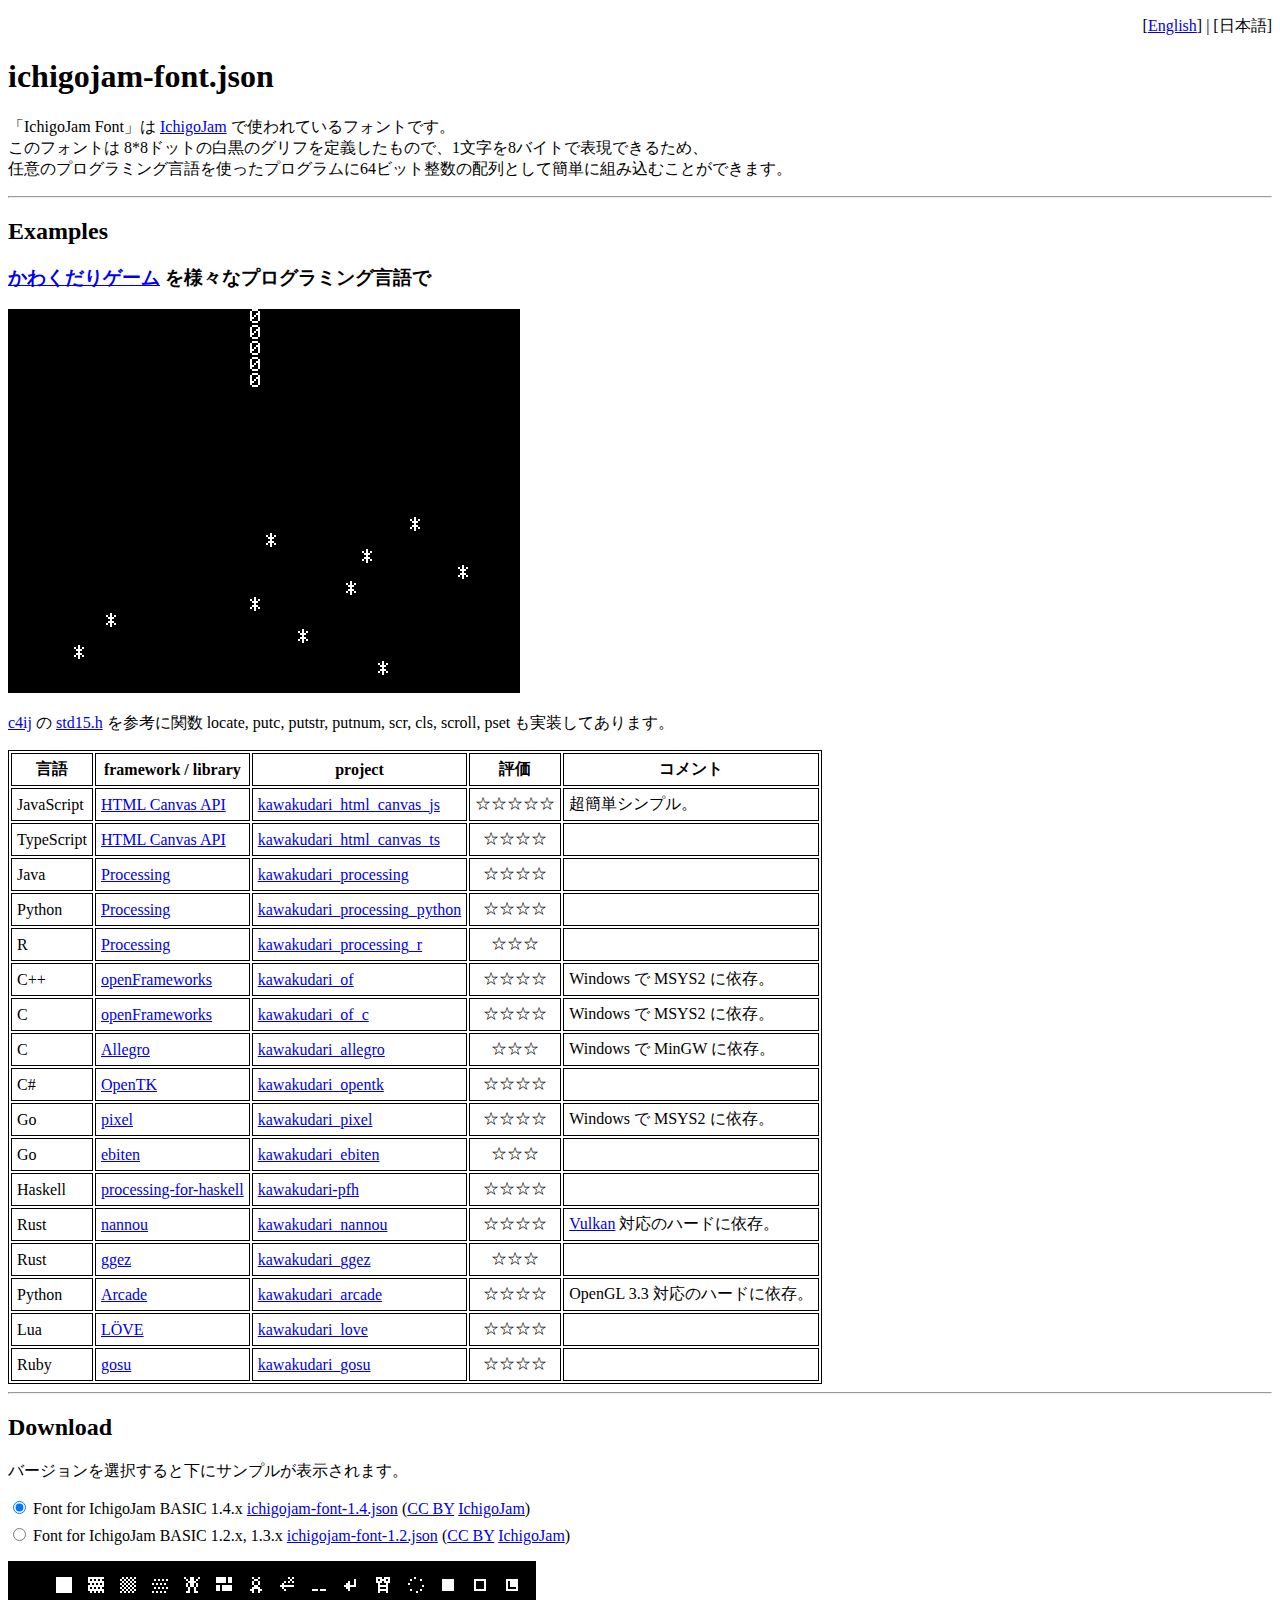
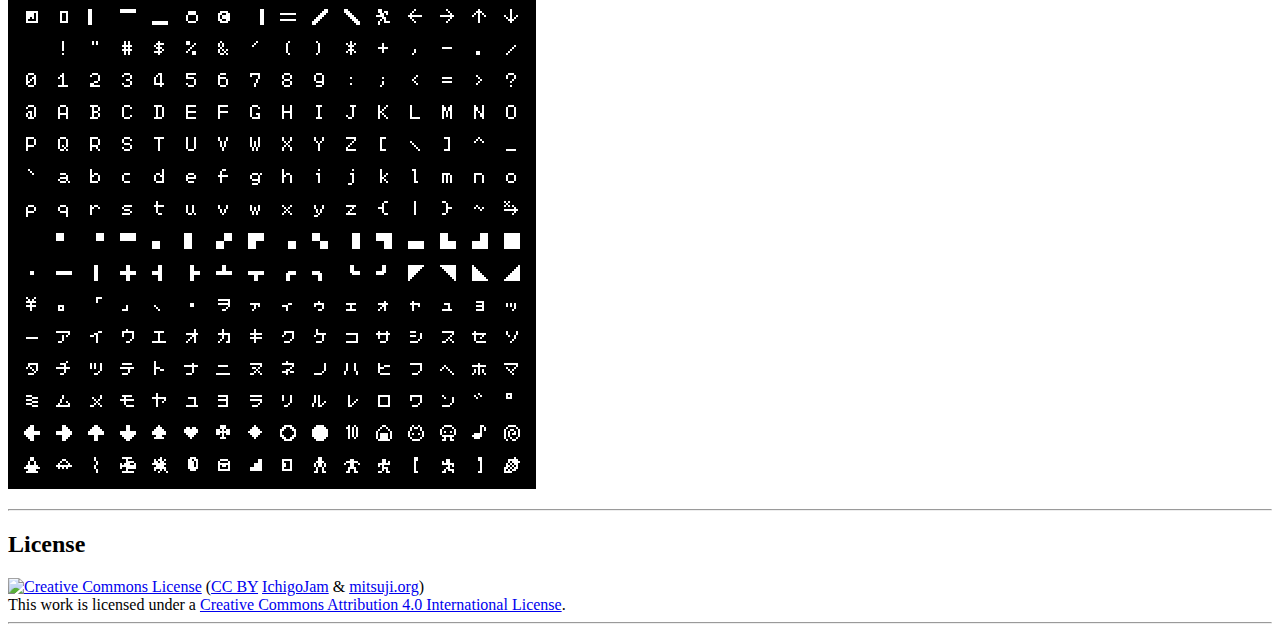
==== index_ja.html @ 8231fb83 "mod: index.html/index_ja.html" ====
<!DOCTYPE html>
<html lang="ja">
  <head>
    <meta charset="UTF-8">
    <title>ichigojam-font.json</title>
    <link rel="stylesheet" href="index.css">
    <script src="ichigojam.js"></script>
    <script src="index.js"></script>
  </head>
  <body>
    <p class="content-lang">
      [<a href="index.html">English</a>] | [日本語]
    </p>

    <h1>ichigojam-font.json</h1>
    <p>
      「IchigoJam Font」は <a href="https://ichigojam.net/index-en.html">IchigoJam</a> で使われているフォントです。<br>
      このフォントは 8*8ドットの白黒のグリフを定義したもので、1文字を8バイトで表現できるため、<br>
      任意のプログラミング言語を使ったプログラムに64ビット整数の配列として簡単に組み込むことができます。
    </p>
    <hr>


    <h2 id="examples">Examples</h2>

    <h3 id="kawakudari-game">
      <a href="https://ichigojam.github.io/print/ja/KAWAKUDARI.html">かわくだりゲーム</a> を様々なプログラミング言語で<br>
    </h3>
    <p>
      <canvas id="kawakudari" width="512" height="384"></canvas>
    </p>
    <p>
      <a href="https://github.com/IchigoJam/c4ij">c4ij</a> の <a href="https://github.com/IchigoJam/c4ij/blob/master/src/std15.h">std15.h</a> を参考に関数 locate, putc, putstr, putnum, scr, cls, scroll, pset も実装してあります。
    </p>

    <table>
      <tr>
	<th>言語</th>
	<th>framework / library</th>
	<th>project</th>
	<th>評価</th>
	<th>コメント</th>
      </tr>
      <tr>
	<td>JavaScript</td>
	<td><a href="https://developer.mozilla.org/en-US/docs/Web/API/Canvas_API">HTML Canvas API</a></td>
	<td><a href="https://github.com/mitsuji/kawakudari_html_canvas_js">kawakudari_html_canvas_js</a></td>
	<td class="rating">☆☆☆☆☆</td>
	<td>超簡単シンプル。</td>
      </tr>
      <tr>
	<td>TypeScript</td>
	<td><a href="https://developer.mozilla.org/en-US/docs/Web/API/Canvas_API">HTML Canvas API</a></td>
	<td><a href="https://github.com/mitsuji/kawakudari_html_canvas_ts">kawakudari_html_canvas_ts</a></td>
	<td class="rating">☆☆☆☆</td>
	<td></td>
      </tr>
      <tr>
	<td>Java</td>
	<td><a href="https://processing.org/">Processing</a></td>
	<td><a href="https://github.com/mitsuji/kawakudari_processing">kawakudari_processing</a></td>
	<td class="rating">☆☆☆☆</td>
	<td></td>
      </tr>
      <tr>
	<td>Python</td>
	<td><a href="https://processing.org/">Processing</a></td>
	<td><a href="https://github.com/mitsuji/kawakudari_processing_python">kawakudari_processing_python</a></td>
	<td class="rating">☆☆☆☆</td>
	<td></td>
      </tr>
      <tr>
	<td>R</td>
	<td><a href="https://processing.org/">Processing</a></td>
	<td><a href="https://github.com/mitsuji/kawakudari_processing_r">kawakudari_processing_r</a></td>
	<td class="rating">☆☆☆</td>
	<td></td>
      </tr>
      <tr>
	<td>C++</td>
	<td><a href="https://openframeworks.cc/">openFrameworks</a></td>
	<td><a href="https://github.com/mitsuji/kawakudari_of">kawakudari_of</a></td>
	<td class="rating">☆☆☆☆</td>
	<td>Windows で MSYS2 に依存。</td>
      </tr>
      <tr>
	<td>C</td>
	<td><a href="https://openframeworks.cc/">openFrameworks</a></td>
	<td><a href="https://github.com/mitsuji/kawakudari_of_c">kawakudari_of_c</a></td>
	<td class="rating">☆☆☆☆</td>
	<td>Windows で MSYS2 に依存。</td>
      </tr>
      <tr>
	<td>C</td>
	<td><a href="https://liballeg.org/">Allegro</a></td>
	<td><a href="https://github.com/mitsuji/kawakudari_allegro">kawakudari_allegro</a></td>
	<td class="rating">☆☆☆</td>
	<td>Windows で MinGW に依存。</td>
      </tr>
      <tr>
	<td>C#</td>
	<td><a href="https://opentk.net/">OpenTK</a></td>
	<td><a href="https://github.com/mitsuji/kawakudari_opentk">kawakudari_opentk</a></td>
	<td class="rating">☆☆☆☆</td>
	<td></td>
      </tr>
      <tr>
	<td>Go</td>
	<td><a href="https://github.com/faiface/pixel">pixel</a></td>
	<td><a href="https://github.com/mitsuji/kawakudari_pixel">kawakudari_pixel</a></td>
	<td class="rating">☆☆☆☆</td>
	<td>Windows で MSYS2 に依存。</td>
      </tr>
      <tr>
	<td>Go</td>
	<td><a href="https://ebiten.org">ebiten</a></td>
	<td><a href="https://github.com/mitsuji/kawakudari_ebiten">kawakudari_ebiten</a></td>
	<td class="rating">☆☆☆</td>
	<td></td>
      </tr>
      <tr>
	<td>Haskell</td>
	<td><a href="https://hackage.haskell.org/package/processing-for-haskell">processing-for-haskell</a></td>
	<td><a href="https://github.com/mitsuji/kawakudari-pfh">kawakudari-pfh</a></td>
	<td class="rating">☆☆☆☆</td>
	<td></td>
      </tr>
      <tr>
	<td>Rust</td>
	<td><a href="https://nannou.cc">nannou</a></td>
	<td><a href="https://github.com/mitsuji/kawakudari_nannou">kawakudari_nannou</a></td>
	<td class="rating">☆☆☆☆</td>
	<td><a href="https://www.khronos.org/vulkan/">Vulkan</a> 対応のハードに依存。</td>
      </tr>
      <tr>
	<td>Rust</td>
	<td><a href="https://ggez.rs">ggez</a></td>
	<td><a href="https://github.com/mitsuji/kawakudari_ggez">kawakudari_ggez</a></td>
	<td class="rating">☆☆☆</td>
	<td></td>
      </tr>
      <tr>
	<td>Python</td>
	<td><a href="https://arcade.academy/">Arcade</a></td>
	<td><a href="https://github.com/mitsuji/kawakudari_arcade">kawakudari_arcade</a></td>
	<td class="rating">☆☆☆☆</td>
	<td>OpenGL 3.3 対応のハードに依存。</td>
      </tr>
      <tr>
	<td>Lua</td>
	<td><a href="https://love2d.org/">LÖVE</a></td>
	<td><a href="https://github.com/mitsuji/kawakudari_love">kawakudari_love</a></td>
	<td class="rating">☆☆☆☆</td>
	<td></td>
      </tr>
      <tr>
	<td>Ruby</td>
	<td><a href="https://www.libgosu.org/">gosu</a></td>
	<td><a href="https://github.com/mitsuji/kawakudari_gosu">kawakudari_gosu</a></td>
	<td class="rating">☆☆☆☆</td>
	<td></td>
      </tr>
    </table>
    <hr>


    <h2 id="download">Download</h2>
    <p>
      バージョンを選択すると下にサンプルが表示されます。
      <form>
	<div class="sample-select">
	  <input type="radio" name="font-version" id="ichigojam-font-1.4">
	  <label for="ichigojam-font-1.4">Font for IchigoJam BASIC 1.4.x</label>
	  <a href="ichigojam-font-1.4.json">ichigojam-font-1.4.json</a>
	  (<a href="https://creativecommons.org/licenses/by/4.0/">CC BY</a> <a href="https://ichigojam.net">IchigoJam</a>)
	</div>
	<div class="sample-select">
	  <input type="radio" name="font-version" id="ichigojam-font-1.2">
	  <label for="ichigojam-font-1.2">Font for IchigoJam BASIC 1.2.x, 1.3.x</label>
	  <a href="ichigojam-font-1.2.json">ichigojam-font-1.2.json</a>
	  (<a href="https://creativecommons.org/licenses/by/4.0/">CC BY</a> <a href="https://ichigojam.net">IchigoJam</a>)
	</div>
      </form>
    </p>
    
    <p>
      <canvas id="sample" width="528" height="528"></canvas>
    </p>

    <hr>


    <h2 id="license">License</h2>
    <a rel="license" href="http://creativecommons.org/licenses/by/4.0/"><img alt="Creative Commons License" style="border-width:0" src="https://i.creativecommons.org/l/by/4.0/88x31.png" /></a>
    (<a href="https://creativecommons.org/licenses/by/4.0/">CC BY</a> <a href="https://ichigojam.net">IchigoJam</a> &amp; <a href="https://mitsuji.org">mitsuji.org</a>)<br>
    This work is licensed under a <a rel="license" href="http://creativecommons.org/licenses/by/4.0/">Creative Commons Attribution 4.0 International License</a>.
    <hr>


  </body>
</html>
---- index.css ----
body {
    background-color:#ffffff;
}

p.content-lang {
    text-align:right;
}

dl.examples dt {
    margin-bottom:5pt;
}

dl.examples dd {
    margin-bottom:20pt;
}

table,th,td {
    border: solid 1px;
}

caption,th,td {
    padding:5px;
}

td.rating {
    text-align:center;
}

div.sample-select {
    margin-bottom:5pt;
}
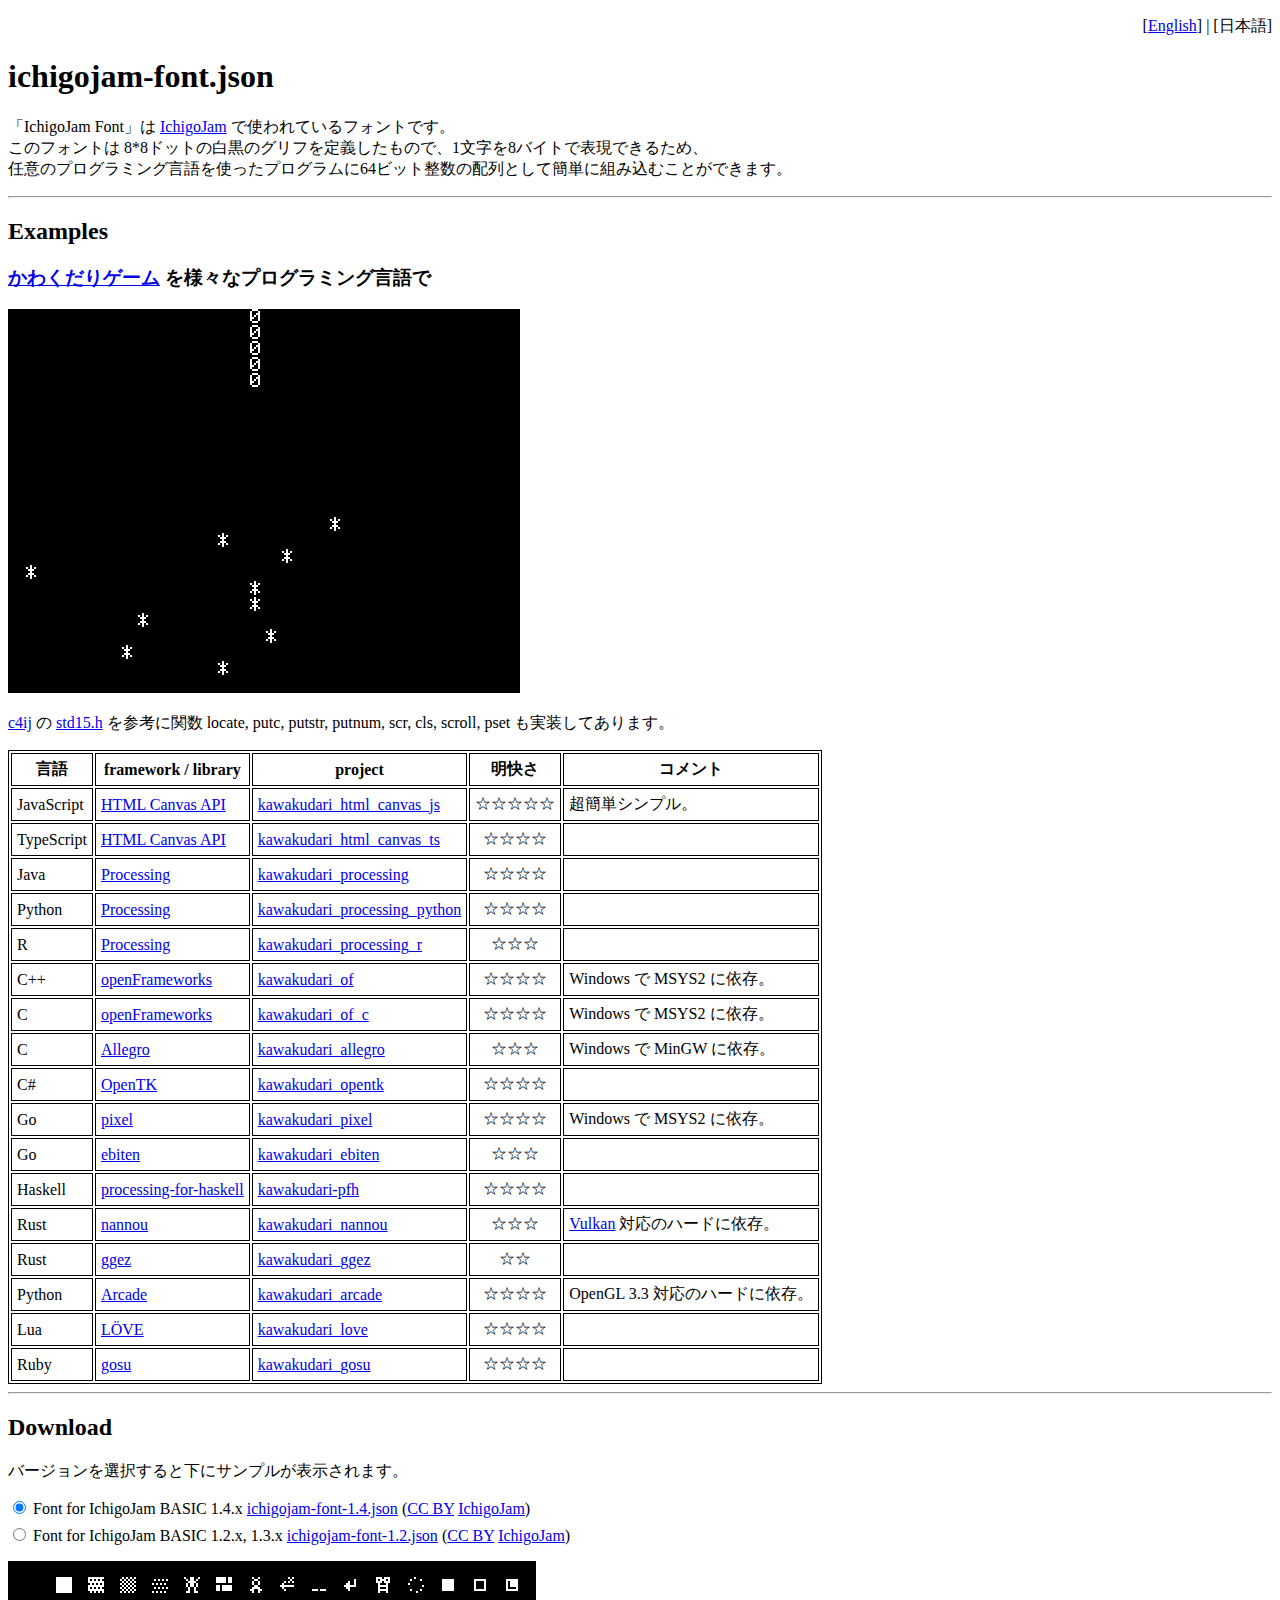
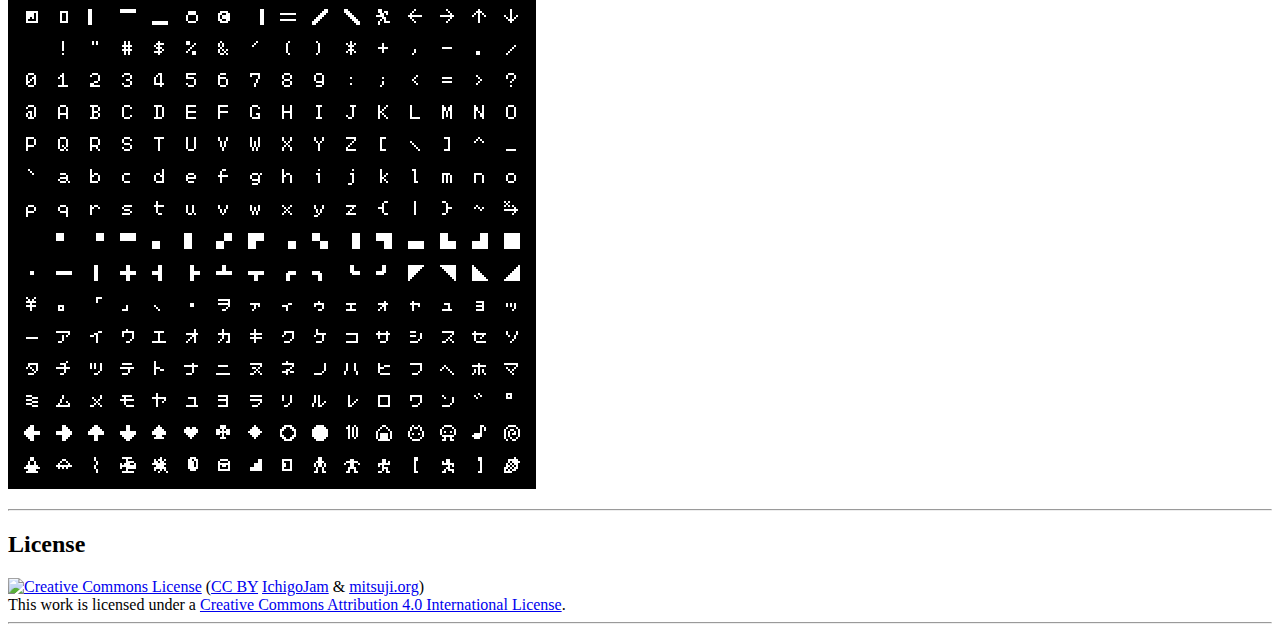
==== commit e3182e90: "mod: rating -> clarity" ====
--- a/index_ja.html
+++ b/index_ja.html
@@ -14,7 +14,7 @@
 
     <h1>ichigojam-font.json</h1>
     <p>
-      「IchigoJam Font」は <a href="https://ichigojam.net/index-en.html">IchigoJam</a> で使われているフォントです。<br>
+      「IchigoJam Font」は <a href="https://ichigojam.net">IchigoJam</a> で使われているフォントです。<br>
       このフォントは 8*8ドットの白黒のグリフを定義したもので、1文字を8バイトで表現できるため、<br>
       任意のプログラミング言語を使ったプログラムに64ビット整数の配列として簡単に組み込むことができます。
     </p>
@@ -38,126 +38,126 @@
 	<th>言語</th>
 	<th>framework / library</th>
 	<th>project</th>
-	<th>評価</th>
+	<th>明快さ</th>
 	<th>コメント</th>
       </tr>
       <tr>
 	<td>JavaScript</td>
 	<td><a href="https://developer.mozilla.org/en-US/docs/Web/API/Canvas_API">HTML Canvas API</a></td>
 	<td><a href="https://github.com/mitsuji/kawakudari_html_canvas_js">kawakudari_html_canvas_js</a></td>
-	<td class="rating">☆☆☆☆☆</td>
+	<td class="clarity">☆☆☆☆☆</td>
 	<td>超簡単シンプル。</td>
       </tr>
       <tr>
 	<td>TypeScript</td>
 	<td><a href="https://developer.mozilla.org/en-US/docs/Web/API/Canvas_API">HTML Canvas API</a></td>
 	<td><a href="https://github.com/mitsuji/kawakudari_html_canvas_ts">kawakudari_html_canvas_ts</a></td>
-	<td class="rating">☆☆☆☆</td>
+	<td class="clarity">☆☆☆☆</td>
 	<td></td>
       </tr>
       <tr>
 	<td>Java</td>
 	<td><a href="https://processing.org/">Processing</a></td>
 	<td><a href="https://github.com/mitsuji/kawakudari_processing">kawakudari_processing</a></td>
-	<td class="rating">☆☆☆☆</td>
+	<td class="clarity">☆☆☆☆</td>
 	<td></td>
       </tr>
       <tr>
 	<td>Python</td>
 	<td><a href="https://processing.org/">Processing</a></td>
 	<td><a href="https://github.com/mitsuji/kawakudari_processing_python">kawakudari_processing_python</a></td>
-	<td class="rating">☆☆☆☆</td>
+	<td class="clarity">☆☆☆☆</td>
 	<td></td>
       </tr>
       <tr>
 	<td>R</td>
 	<td><a href="https://processing.org/">Processing</a></td>
 	<td><a href="https://github.com/mitsuji/kawakudari_processing_r">kawakudari_processing_r</a></td>
-	<td class="rating">☆☆☆</td>
+	<td class="clarity">☆☆☆</td>
 	<td></td>
       </tr>
       <tr>
 	<td>C++</td>
 	<td><a href="https://openframeworks.cc/">openFrameworks</a></td>
 	<td><a href="https://github.com/mitsuji/kawakudari_of">kawakudari_of</a></td>
-	<td class="rating">☆☆☆☆</td>
+	<td class="clarity">☆☆☆☆</td>
 	<td>Windows で MSYS2 に依存。</td>
       </tr>
       <tr>
 	<td>C</td>
 	<td><a href="https://openframeworks.cc/">openFrameworks</a></td>
 	<td><a href="https://github.com/mitsuji/kawakudari_of_c">kawakudari_of_c</a></td>
-	<td class="rating">☆☆☆☆</td>
+	<td class="clarity">☆☆☆☆</td>
 	<td>Windows で MSYS2 に依存。</td>
       </tr>
       <tr>
 	<td>C</td>
 	<td><a href="https://liballeg.org/">Allegro</a></td>
 	<td><a href="https://github.com/mitsuji/kawakudari_allegro">kawakudari_allegro</a></td>
-	<td class="rating">☆☆☆</td>
+	<td class="clarity">☆☆☆</td>
 	<td>Windows で MinGW に依存。</td>
       </tr>
       <tr>
 	<td>C#</td>
 	<td><a href="https://opentk.net/">OpenTK</a></td>
 	<td><a href="https://github.com/mitsuji/kawakudari_opentk">kawakudari_opentk</a></td>
-	<td class="rating">☆☆☆☆</td>
+	<td class="clarity">☆☆☆☆</td>
 	<td></td>
       </tr>
       <tr>
 	<td>Go</td>
 	<td><a href="https://github.com/faiface/pixel">pixel</a></td>
 	<td><a href="https://github.com/mitsuji/kawakudari_pixel">kawakudari_pixel</a></td>
-	<td class="rating">☆☆☆☆</td>
+	<td class="clarity">☆☆☆☆</td>
 	<td>Windows で MSYS2 に依存。</td>
       </tr>
       <tr>
 	<td>Go</td>
 	<td><a href="https://ebiten.org">ebiten</a></td>
 	<td><a href="https://github.com/mitsuji/kawakudari_ebiten">kawakudari_ebiten</a></td>
-	<td class="rating">☆☆☆</td>
+	<td class="clarity">☆☆☆</td>
 	<td></td>
       </tr>
       <tr>
 	<td>Haskell</td>
 	<td><a href="https://hackage.haskell.org/package/processing-for-haskell">processing-for-haskell</a></td>
 	<td><a href="https://github.com/mitsuji/kawakudari-pfh">kawakudari-pfh</a></td>
-	<td class="rating">☆☆☆☆</td>
+	<td class="clarity">☆☆☆☆</td>
 	<td></td>
       </tr>
       <tr>
 	<td>Rust</td>
 	<td><a href="https://nannou.cc">nannou</a></td>
 	<td><a href="https://github.com/mitsuji/kawakudari_nannou">kawakudari_nannou</a></td>
-	<td class="rating">☆☆☆☆</td>
+	<td class="clarity">☆☆☆</td>
 	<td><a href="https://www.khronos.org/vulkan/">Vulkan</a> 対応のハードに依存。</td>
       </tr>
       <tr>
 	<td>Rust</td>
 	<td><a href="https://ggez.rs">ggez</a></td>
 	<td><a href="https://github.com/mitsuji/kawakudari_ggez">kawakudari_ggez</a></td>
-	<td class="rating">☆☆☆</td>
+	<td class="clarity">☆☆</td>
 	<td></td>
       </tr>
       <tr>
 	<td>Python</td>
 	<td><a href="https://arcade.academy/">Arcade</a></td>
 	<td><a href="https://github.com/mitsuji/kawakudari_arcade">kawakudari_arcade</a></td>
-	<td class="rating">☆☆☆☆</td>
+	<td class="clarity">☆☆☆☆</td>
 	<td>OpenGL 3.3 対応のハードに依存。</td>
       </tr>
       <tr>
 	<td>Lua</td>
 	<td><a href="https://love2d.org/">LÖVE</a></td>
 	<td><a href="https://github.com/mitsuji/kawakudari_love">kawakudari_love</a></td>
-	<td class="rating">☆☆☆☆</td>
+	<td class="clarity">☆☆☆☆</td>
 	<td></td>
       </tr>
       <tr>
 	<td>Ruby</td>
 	<td><a href="https://www.libgosu.org/">gosu</a></td>
 	<td><a href="https://github.com/mitsuji/kawakudari_gosu">kawakudari_gosu</a></td>
-	<td class="rating">☆☆☆☆</td>
+	<td class="clarity">☆☆☆☆</td>
 	<td></td>
       </tr>
     </table>
--- a/index.css
+++ b/index.css
@@ -22,7 +22,7 @@
     padding:5px;
 }
 
-td.rating {
+td.clarity {
     text-align:center;
 }
 
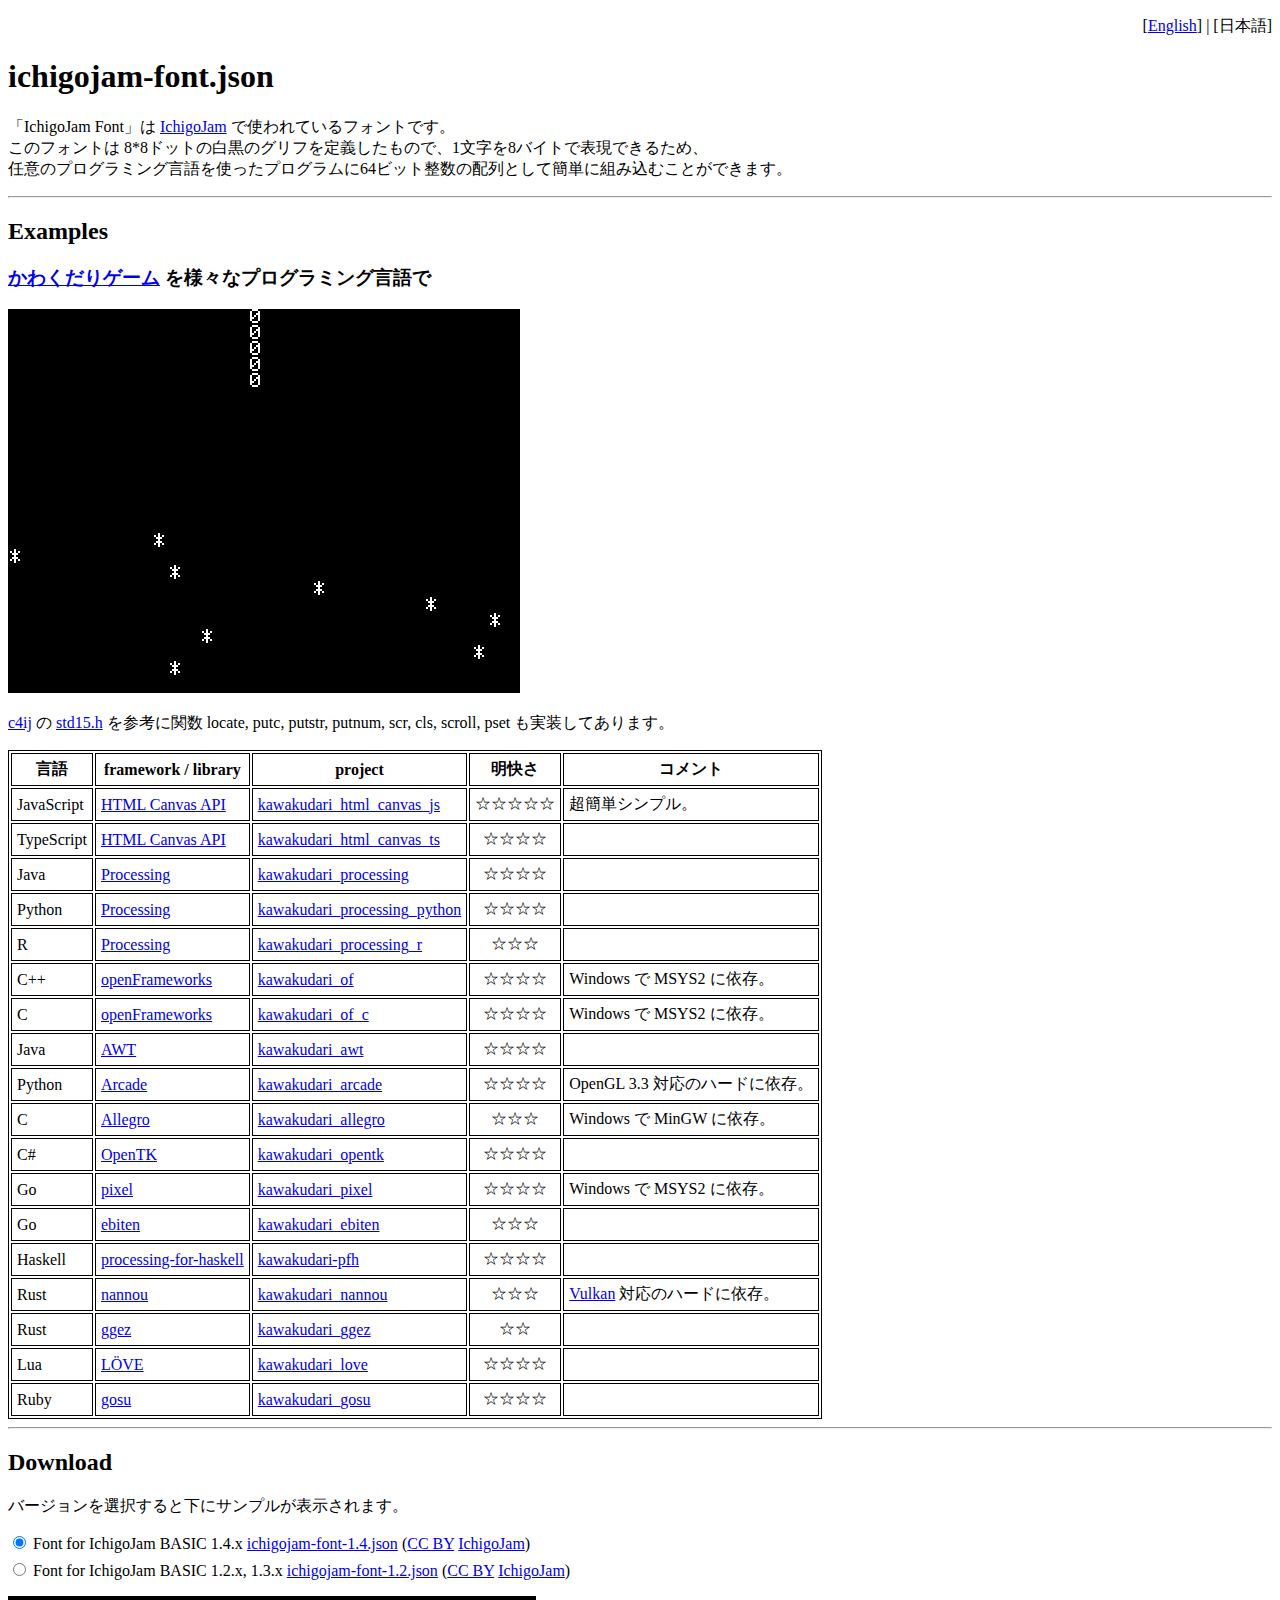
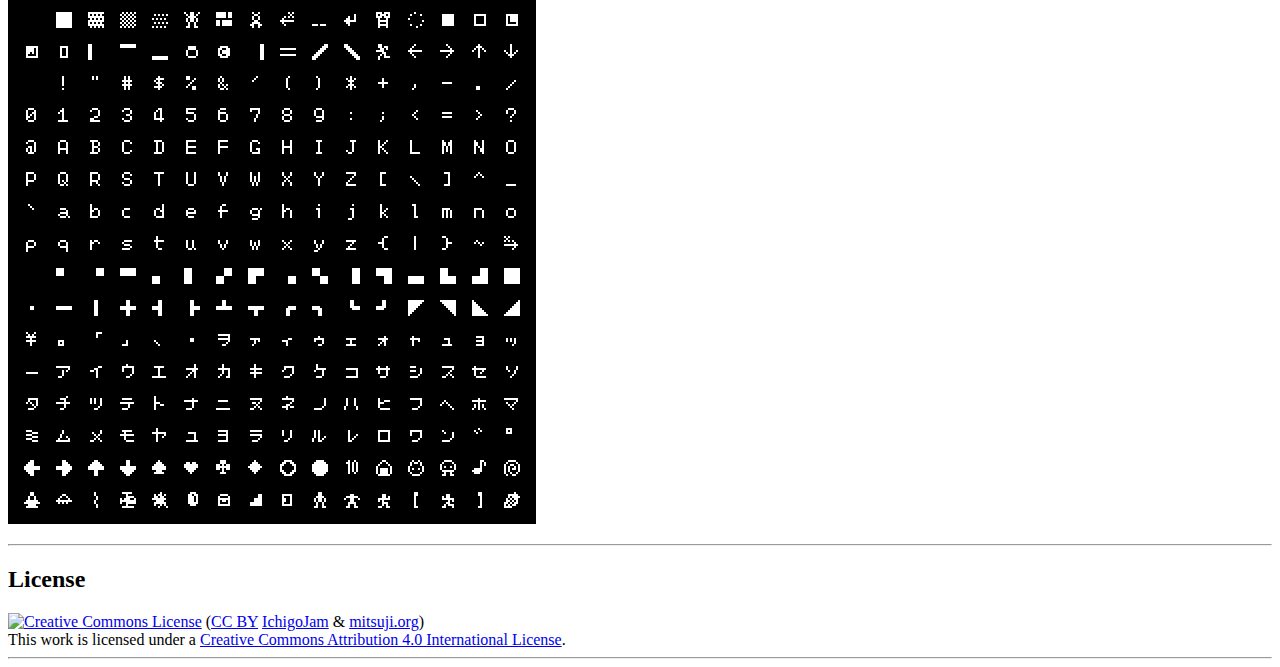
==== commit 7dc309c0: "mod: example table AWT" ====
--- a/index_ja.html
+++ b/index_ja.html
@@ -91,6 +91,20 @@
 	<td>Windows で MSYS2 に依存。</td>
       </tr>
       <tr>
+	<td>Java</td>
+	<td><a href="https://docs.oracle.com/javase/8/docs/technotes/guides/awt/">AWT</a></td>
+	<td><a href="https://github.com/mitsuji/kawakudari_awt">kawakudari_awt</a></td>
+	<td class="clarity">☆☆☆☆</td>
+	<td></td>
+      </tr>
+      <tr>
+	<td>Python</td>
+	<td><a href="https://arcade.academy/">Arcade</a></td>
+	<td><a href="https://github.com/mitsuji/kawakudari_arcade">kawakudari_arcade</a></td>
+	<td class="clarity">☆☆☆☆</td>
+	<td>OpenGL 3.3 対応のハードに依存。</td>
+      </tr>
+      <tr>
 	<td>C</td>
 	<td><a href="https://liballeg.org/">Allegro</a></td>
 	<td><a href="https://github.com/mitsuji/kawakudari_allegro">kawakudari_allegro</a></td>
@@ -138,13 +152,6 @@
 	<td><a href="https://github.com/mitsuji/kawakudari_ggez">kawakudari_ggez</a></td>
 	<td class="clarity">☆☆</td>
 	<td></td>
-      </tr>
-      <tr>
-	<td>Python</td>
-	<td><a href="https://arcade.academy/">Arcade</a></td>
-	<td><a href="https://github.com/mitsuji/kawakudari_arcade">kawakudari_arcade</a></td>
-	<td class="clarity">☆☆☆☆</td>
-	<td>OpenGL 3.3 対応のハードに依存。</td>
       </tr>
       <tr>
 	<td>Lua</td>
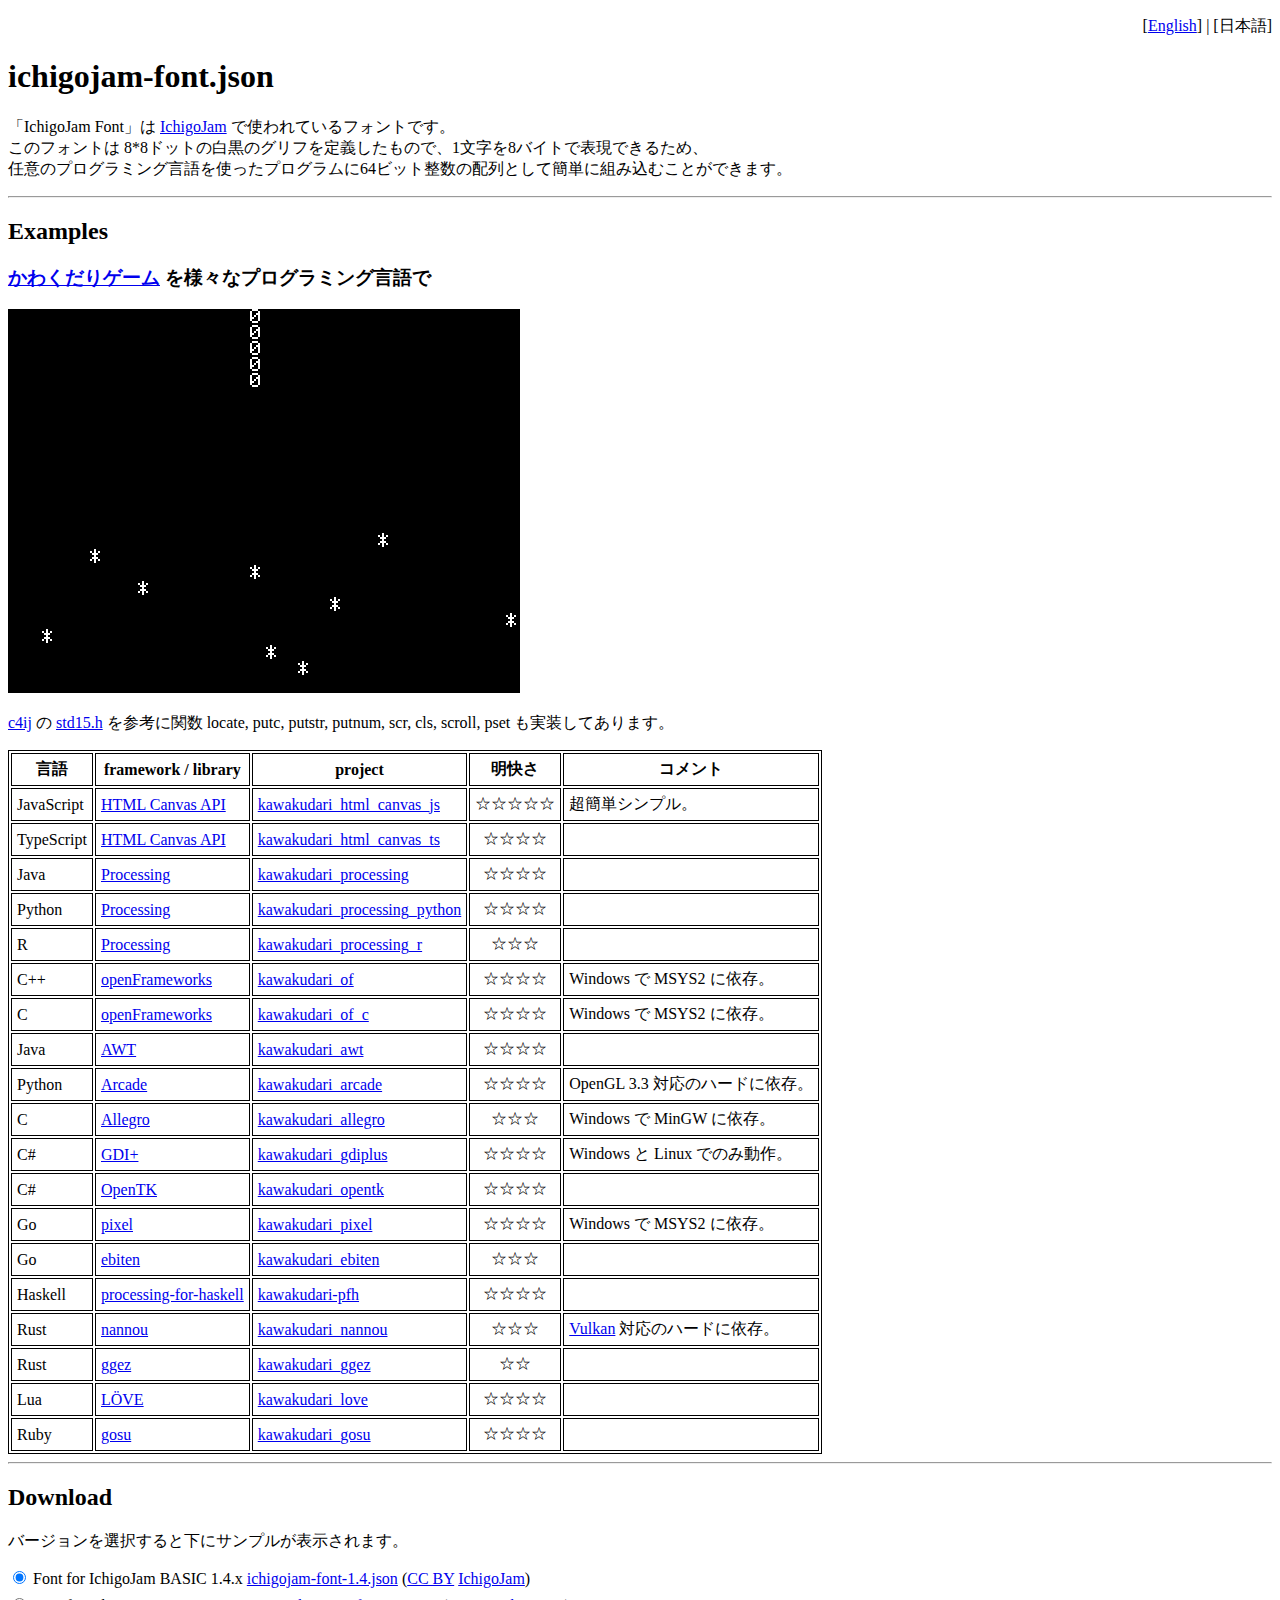
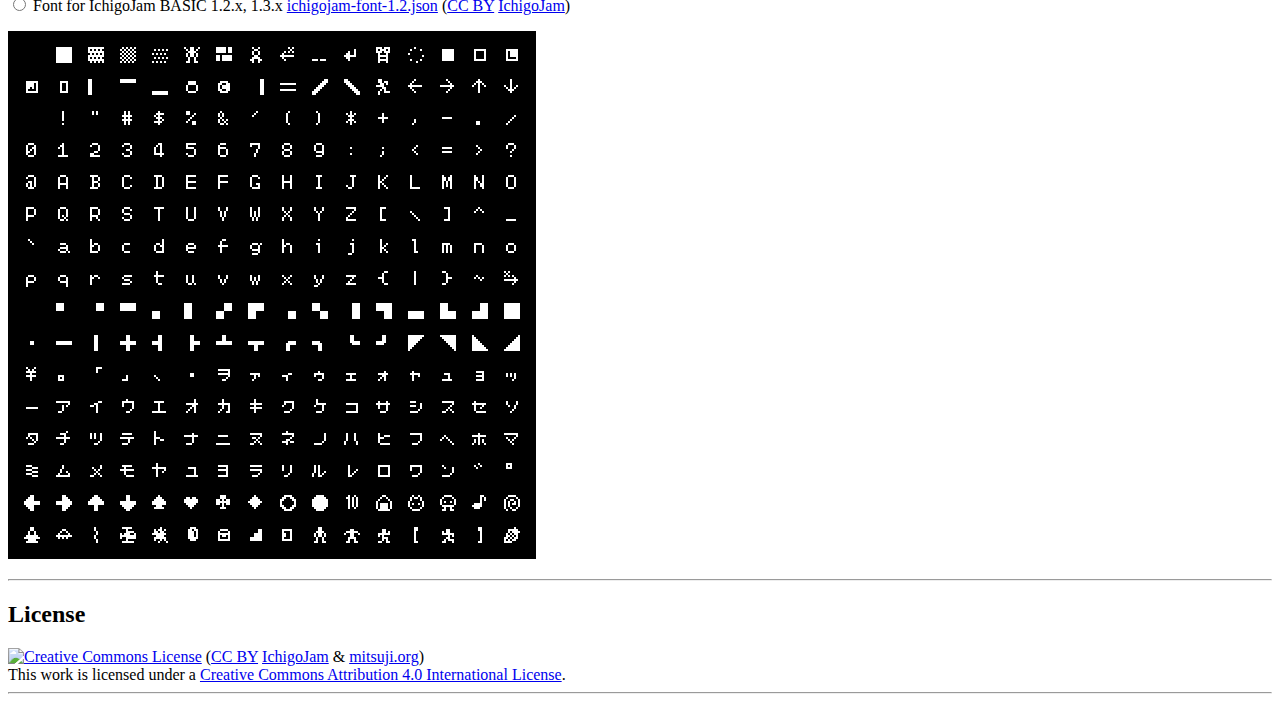
==== commit f1282cef: "mod: example table gdiplus" ====
--- a/index_ja.html
+++ b/index_ja.html
@@ -110,6 +110,13 @@
 	<td><a href="https://github.com/mitsuji/kawakudari_allegro">kawakudari_allegro</a></td>
 	<td class="clarity">☆☆☆</td>
 	<td>Windows で MinGW に依存。</td>
+      </tr>
+      <tr>
+	<td>C#</td>
+	<td><a href="https://docs.microsoft.com/dotnet/api/system.drawing">GDI+</a></td>
+	<td><a href="https://github.com/mitsuji/kawakudari_gdiplus">kawakudari_gdiplus</a></td>
+	<td class="clarity">☆☆☆☆</td>
+	<td>Windows と Linux でのみ動作。</td>
       </tr>
       <tr>
 	<td>C#</td>
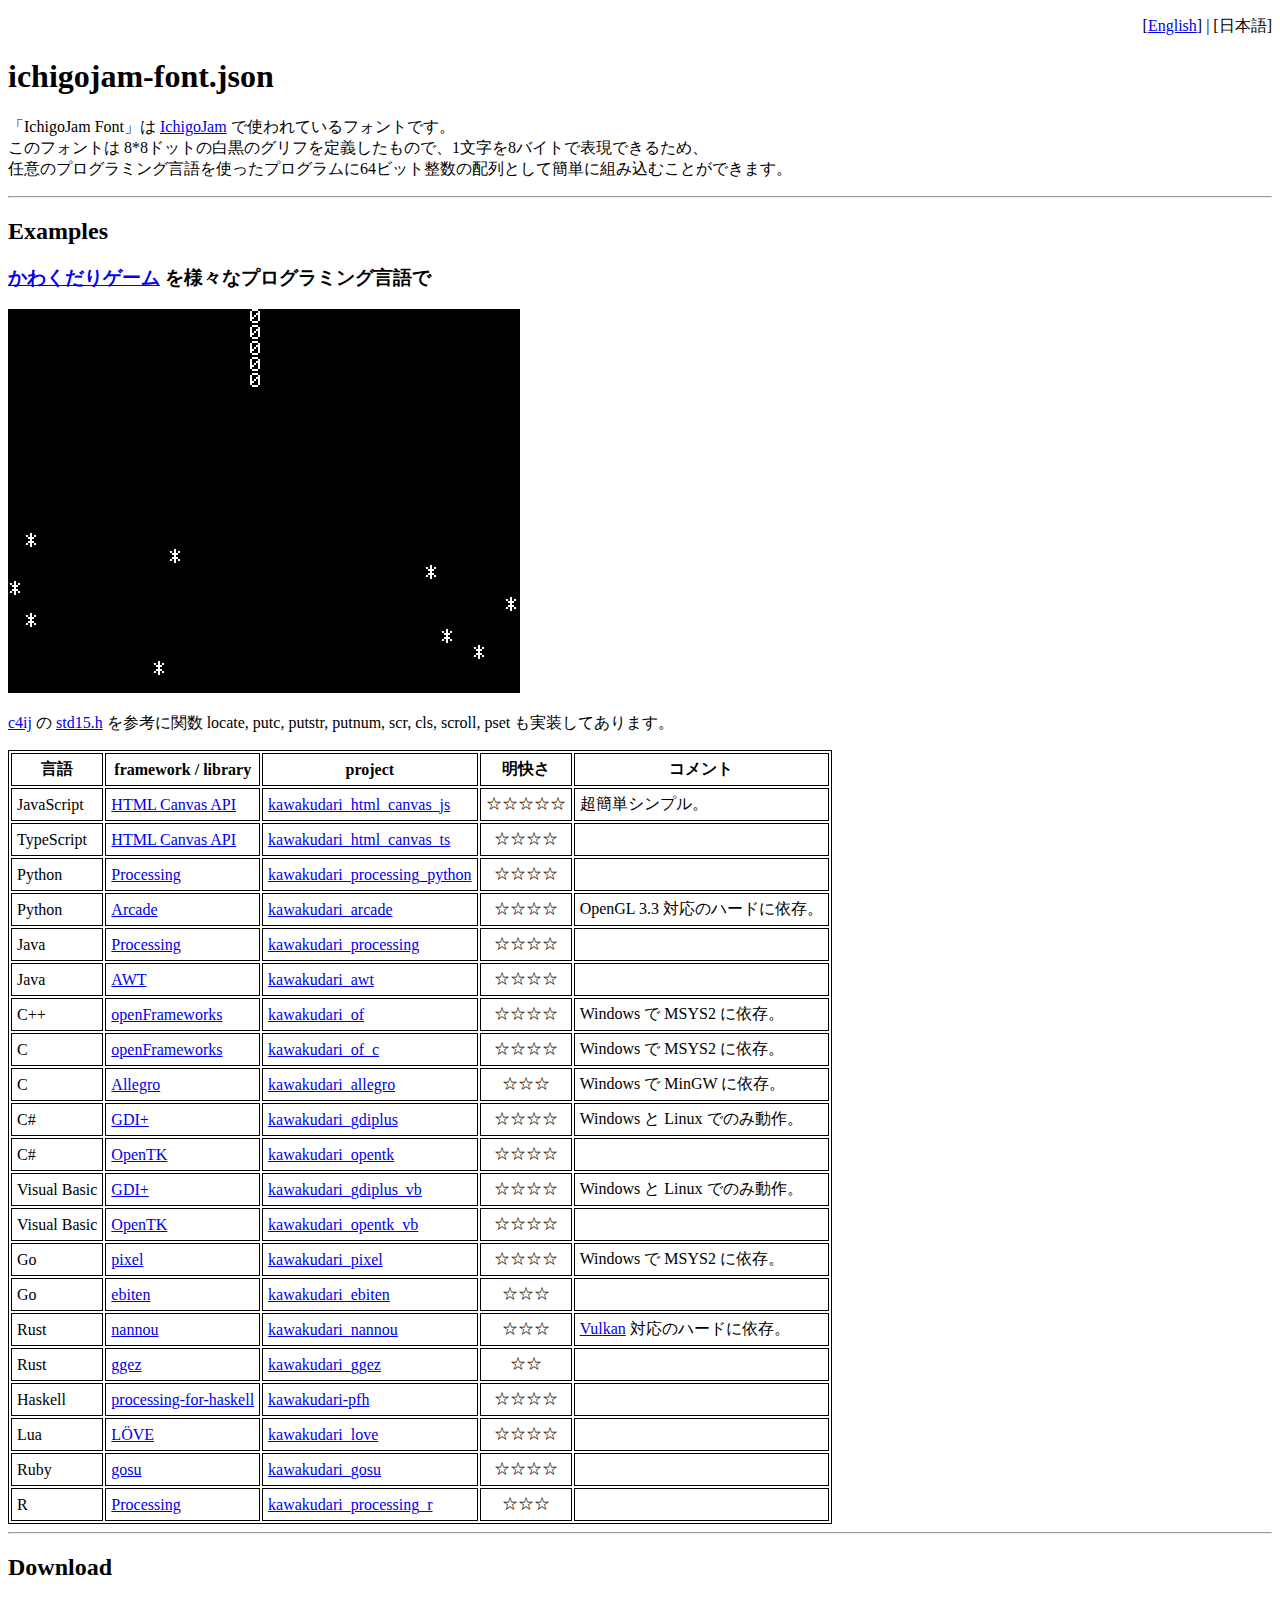
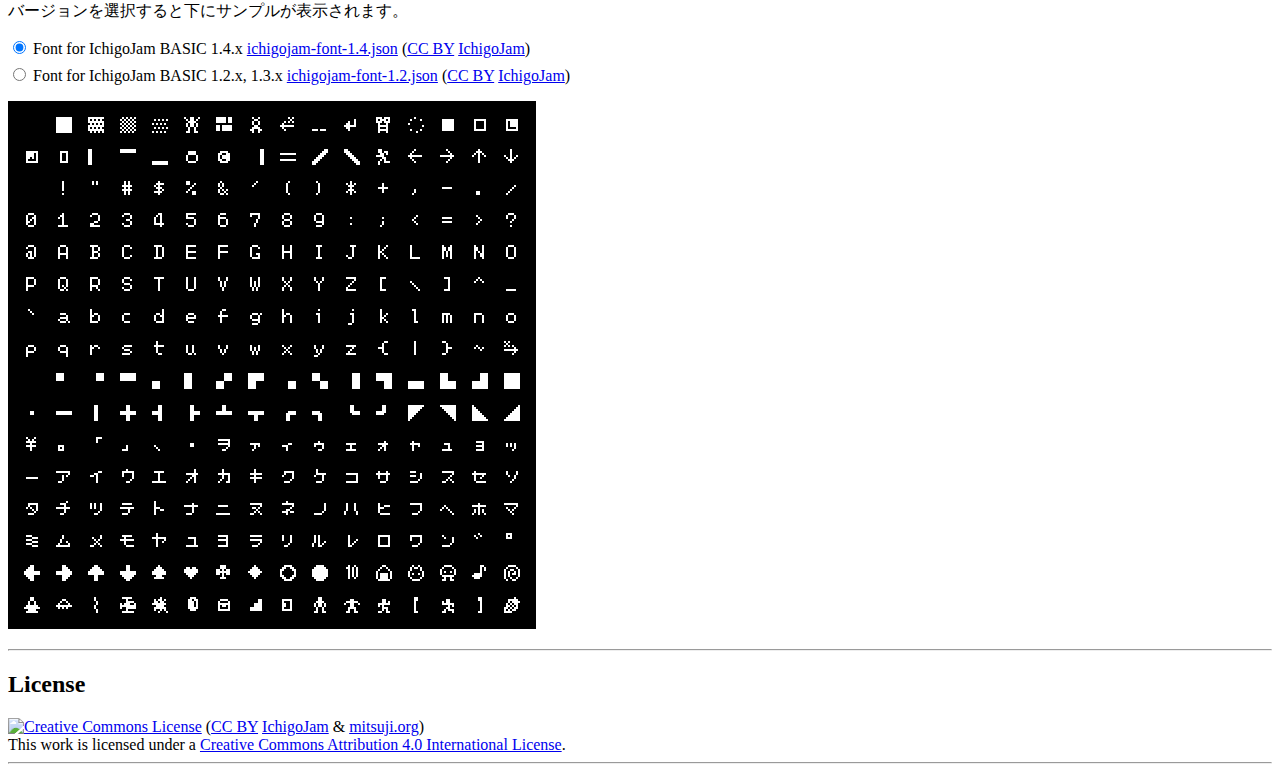
==== commit 85018f5f: "mod: example table gdiplus_vb/opentk_vb" ====
--- a/index_ja.html
+++ b/index_ja.html
@@ -56,6 +56,20 @@
 	<td></td>
       </tr>
       <tr>
+	<td>Python</td>
+	<td><a href="https://processing.org/">Processing</a></td>
+	<td><a href="https://github.com/mitsuji/kawakudari_processing_python">kawakudari_processing_python</a></td>
+	<td class="clarity">☆☆☆☆</td>
+	<td></td>
+      </tr>
+      <tr>
+	<td>Python</td>
+	<td><a href="https://arcade.academy/">Arcade</a></td>
+	<td><a href="https://github.com/mitsuji/kawakudari_arcade">kawakudari_arcade</a></td>
+	<td class="clarity">☆☆☆☆</td>
+	<td>OpenGL 3.3 対応のハードに依存。</td>
+      </tr>
+      <tr>
 	<td>Java</td>
 	<td><a href="https://processing.org/">Processing</a></td>
 	<td><a href="https://github.com/mitsuji/kawakudari_processing">kawakudari_processing</a></td>
@@ -63,17 +77,10 @@
 	<td></td>
       </tr>
       <tr>
-	<td>Python</td>
-	<td><a href="https://processing.org/">Processing</a></td>
-	<td><a href="https://github.com/mitsuji/kawakudari_processing_python">kawakudari_processing_python</a></td>
-	<td class="clarity">☆☆☆☆</td>
-	<td></td>
-      </tr>
-      <tr>
-	<td>R</td>
-	<td><a href="https://processing.org/">Processing</a></td>
-	<td><a href="https://github.com/mitsuji/kawakudari_processing_r">kawakudari_processing_r</a></td>
-	<td class="clarity">☆☆☆</td>
+	<td>Java</td>
+	<td><a href="https://docs.oracle.com/javase/8/docs/technotes/guides/awt/">AWT</a></td>
+	<td><a href="https://github.com/mitsuji/kawakudari_awt">kawakudari_awt</a></td>
+	<td class="clarity">☆☆☆☆</td>
 	<td></td>
       </tr>
       <tr>
@@ -91,20 +98,6 @@
 	<td>Windows で MSYS2 に依存。</td>
       </tr>
       <tr>
-	<td>Java</td>
-	<td><a href="https://docs.oracle.com/javase/8/docs/technotes/guides/awt/">AWT</a></td>
-	<td><a href="https://github.com/mitsuji/kawakudari_awt">kawakudari_awt</a></td>
-	<td class="clarity">☆☆☆☆</td>
-	<td></td>
-      </tr>
-      <tr>
-	<td>Python</td>
-	<td><a href="https://arcade.academy/">Arcade</a></td>
-	<td><a href="https://github.com/mitsuji/kawakudari_arcade">kawakudari_arcade</a></td>
-	<td class="clarity">☆☆☆☆</td>
-	<td>OpenGL 3.3 対応のハードに依存。</td>
-      </tr>
-      <tr>
 	<td>C</td>
 	<td><a href="https://liballeg.org/">Allegro</a></td>
 	<td><a href="https://github.com/mitsuji/kawakudari_allegro">kawakudari_allegro</a></td>
@@ -126,6 +119,20 @@
 	<td></td>
       </tr>
       <tr>
+	<td>Visual Basic</td>
+	<td><a href="https://docs.microsoft.com/dotnet/api/system.drawing">GDI+</a></td>
+	<td><a href="https://github.com/mitsuji/kawakudari_gdiplus_vb">kawakudari_gdiplus_vb</a></td>
+	<td class="clarity">☆☆☆☆</td>
+	<td>Windows と Linux でのみ動作。</td>
+      </tr>
+      <tr>
+	<td>Visual Basic</td>
+	<td><a href="https://opentk.net/">OpenTK</a></td>
+	<td><a href="https://github.com/mitsuji/kawakudari_opentk_vb">kawakudari_opentk_vb</a></td>
+	<td class="clarity">☆☆☆☆</td>
+	<td></td>
+      </tr>
+      <tr>
 	<td>Go</td>
 	<td><a href="https://github.com/faiface/pixel">pixel</a></td>
 	<td><a href="https://github.com/mitsuji/kawakudari_pixel">kawakudari_pixel</a></td>
@@ -137,13 +144,6 @@
 	<td><a href="https://ebiten.org">ebiten</a></td>
 	<td><a href="https://github.com/mitsuji/kawakudari_ebiten">kawakudari_ebiten</a></td>
 	<td class="clarity">☆☆☆</td>
-	<td></td>
-      </tr>
-      <tr>
-	<td>Haskell</td>
-	<td><a href="https://hackage.haskell.org/package/processing-for-haskell">processing-for-haskell</a></td>
-	<td><a href="https://github.com/mitsuji/kawakudari-pfh">kawakudari-pfh</a></td>
-	<td class="clarity">☆☆☆☆</td>
 	<td></td>
       </tr>
       <tr>
@@ -161,6 +161,13 @@
 	<td></td>
       </tr>
       <tr>
+	<td>Haskell</td>
+	<td><a href="https://hackage.haskell.org/package/processing-for-haskell">processing-for-haskell</a></td>
+	<td><a href="https://github.com/mitsuji/kawakudari-pfh">kawakudari-pfh</a></td>
+	<td class="clarity">☆☆☆☆</td>
+	<td></td>
+      </tr>
+      <tr>
 	<td>Lua</td>
 	<td><a href="https://love2d.org/">LÖVE</a></td>
 	<td><a href="https://github.com/mitsuji/kawakudari_love">kawakudari_love</a></td>
@@ -172,6 +179,13 @@
 	<td><a href="https://www.libgosu.org/">gosu</a></td>
 	<td><a href="https://github.com/mitsuji/kawakudari_gosu">kawakudari_gosu</a></td>
 	<td class="clarity">☆☆☆☆</td>
+	<td></td>
+      </tr>
+      <tr>
+	<td>R</td>
+	<td><a href="https://processing.org/">Processing</a></td>
+	<td><a href="https://github.com/mitsuji/kawakudari_processing_r">kawakudari_processing_r</a></td>
+	<td class="clarity">☆☆☆</td>
 	<td></td>
       </tr>
     </table>
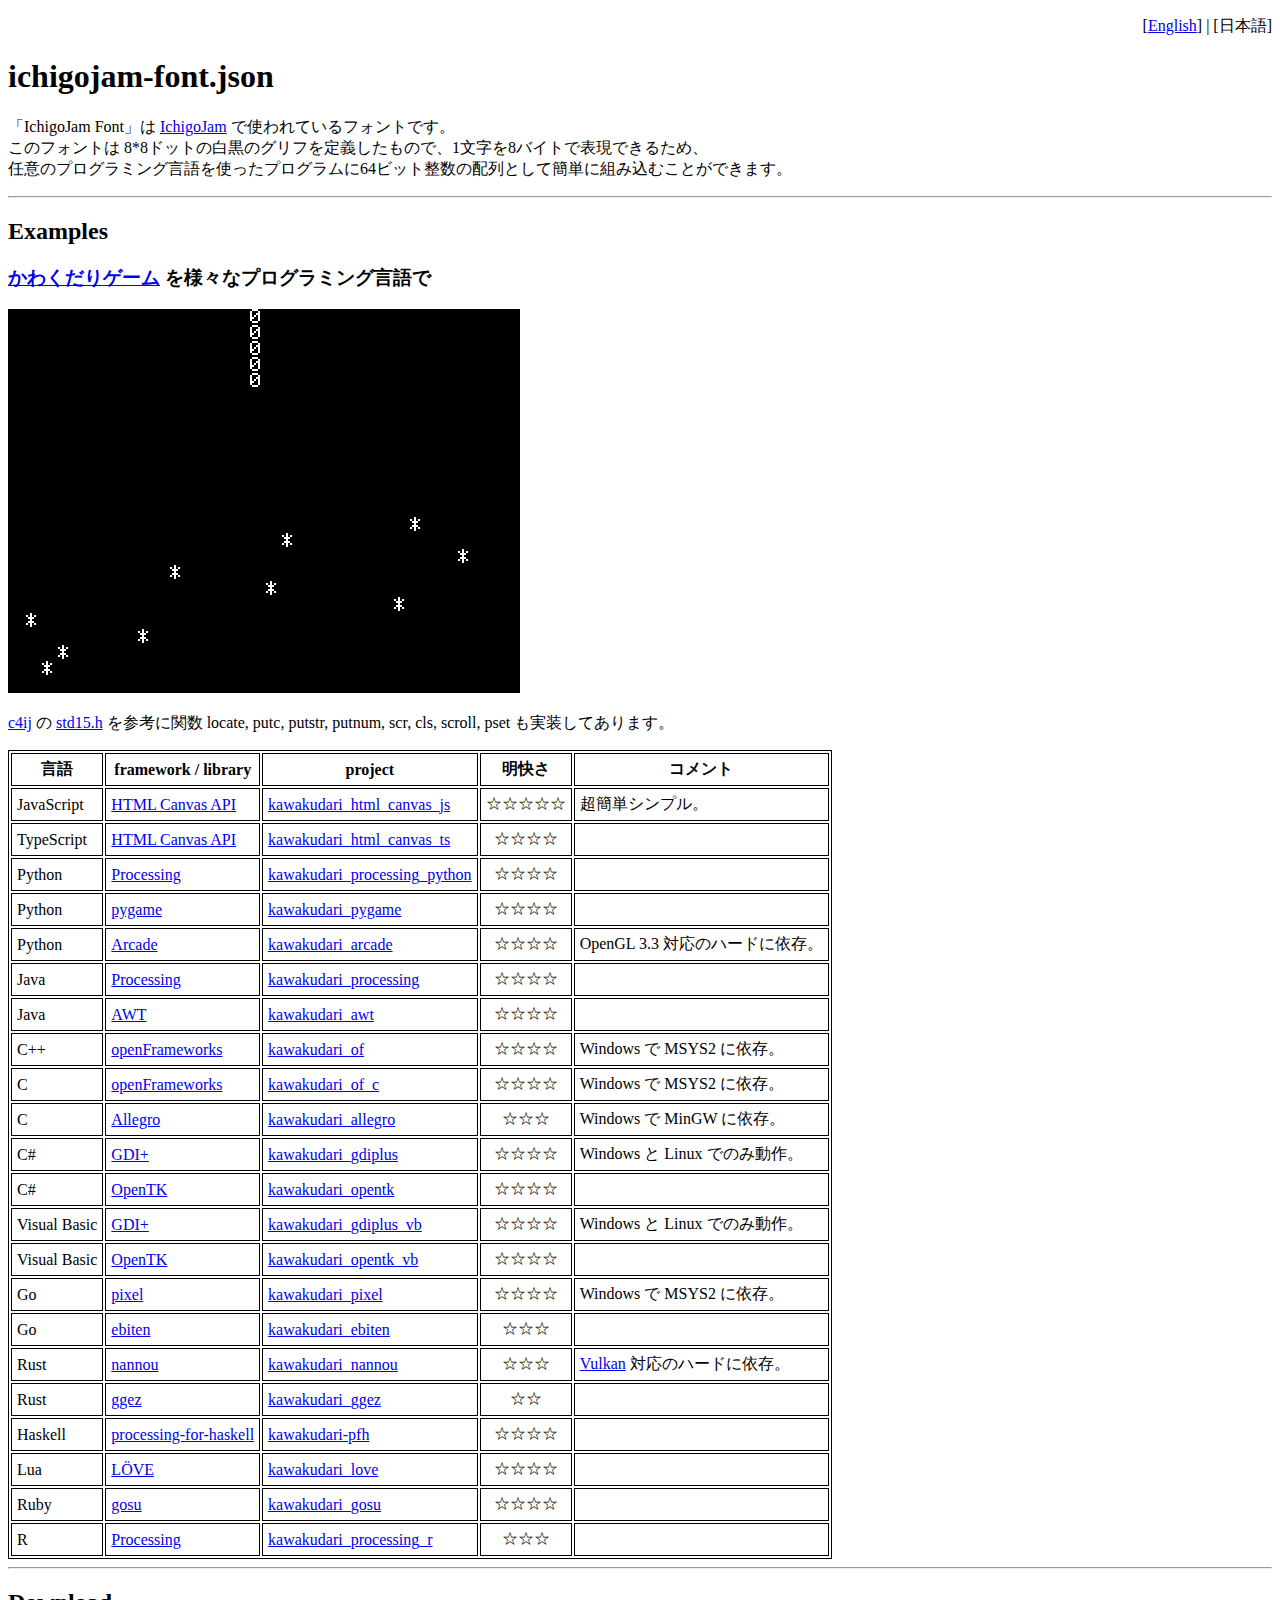
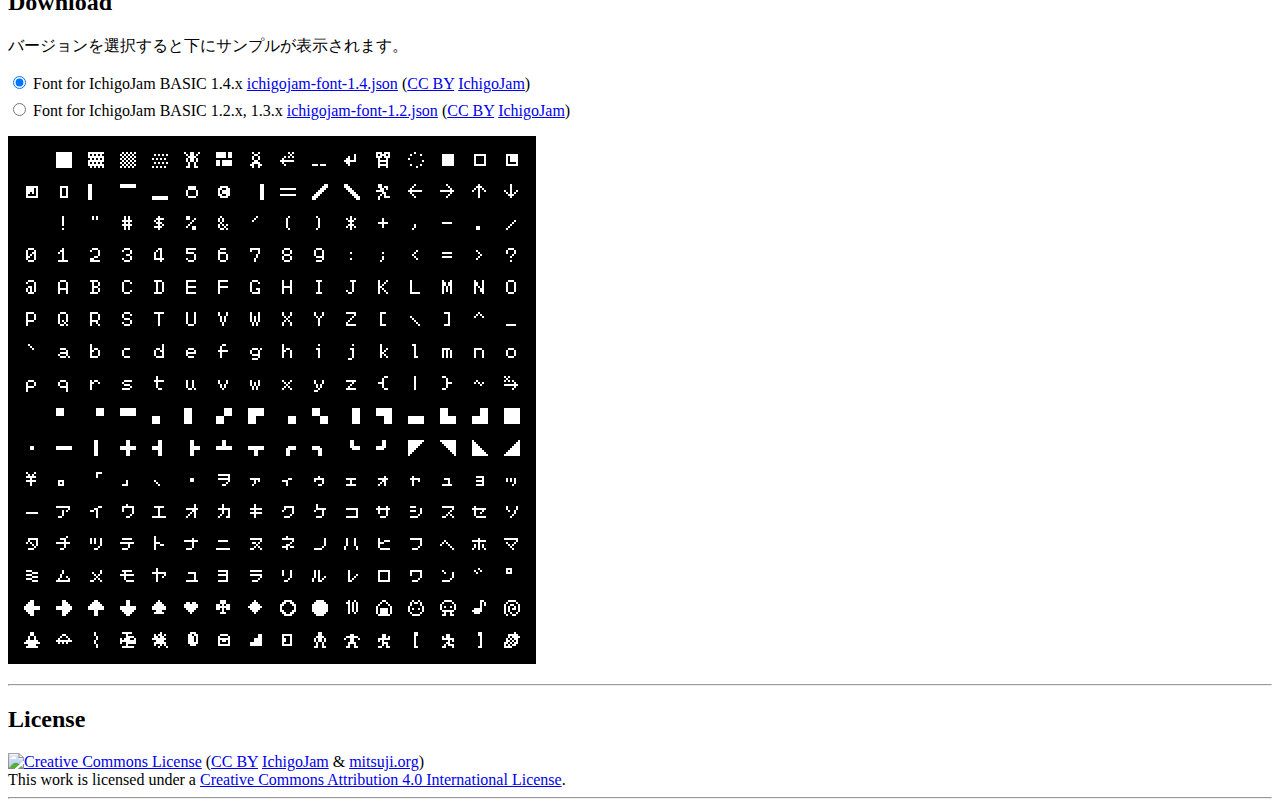
==== commit 9cfc0ed4: "mod: example table pygame" ====
--- a/index_ja.html
+++ b/index_ja.html
@@ -59,6 +59,13 @@
 	<td>Python</td>
 	<td><a href="https://processing.org/">Processing</a></td>
 	<td><a href="https://github.com/mitsuji/kawakudari_processing_python">kawakudari_processing_python</a></td>
+	<td class="clarity">☆☆☆☆</td>
+	<td></td>
+      </tr>
+      <tr>
+	<td>Python</td>
+	<td><a href="https://www.pygame.org">pygame</a></td>
+	<td><a href="https://github.com/mitsuji/kawakudari_pygame">kawakudari_pygame</a></td>
 	<td class="clarity">☆☆☆☆</td>
 	<td></td>
       </tr>
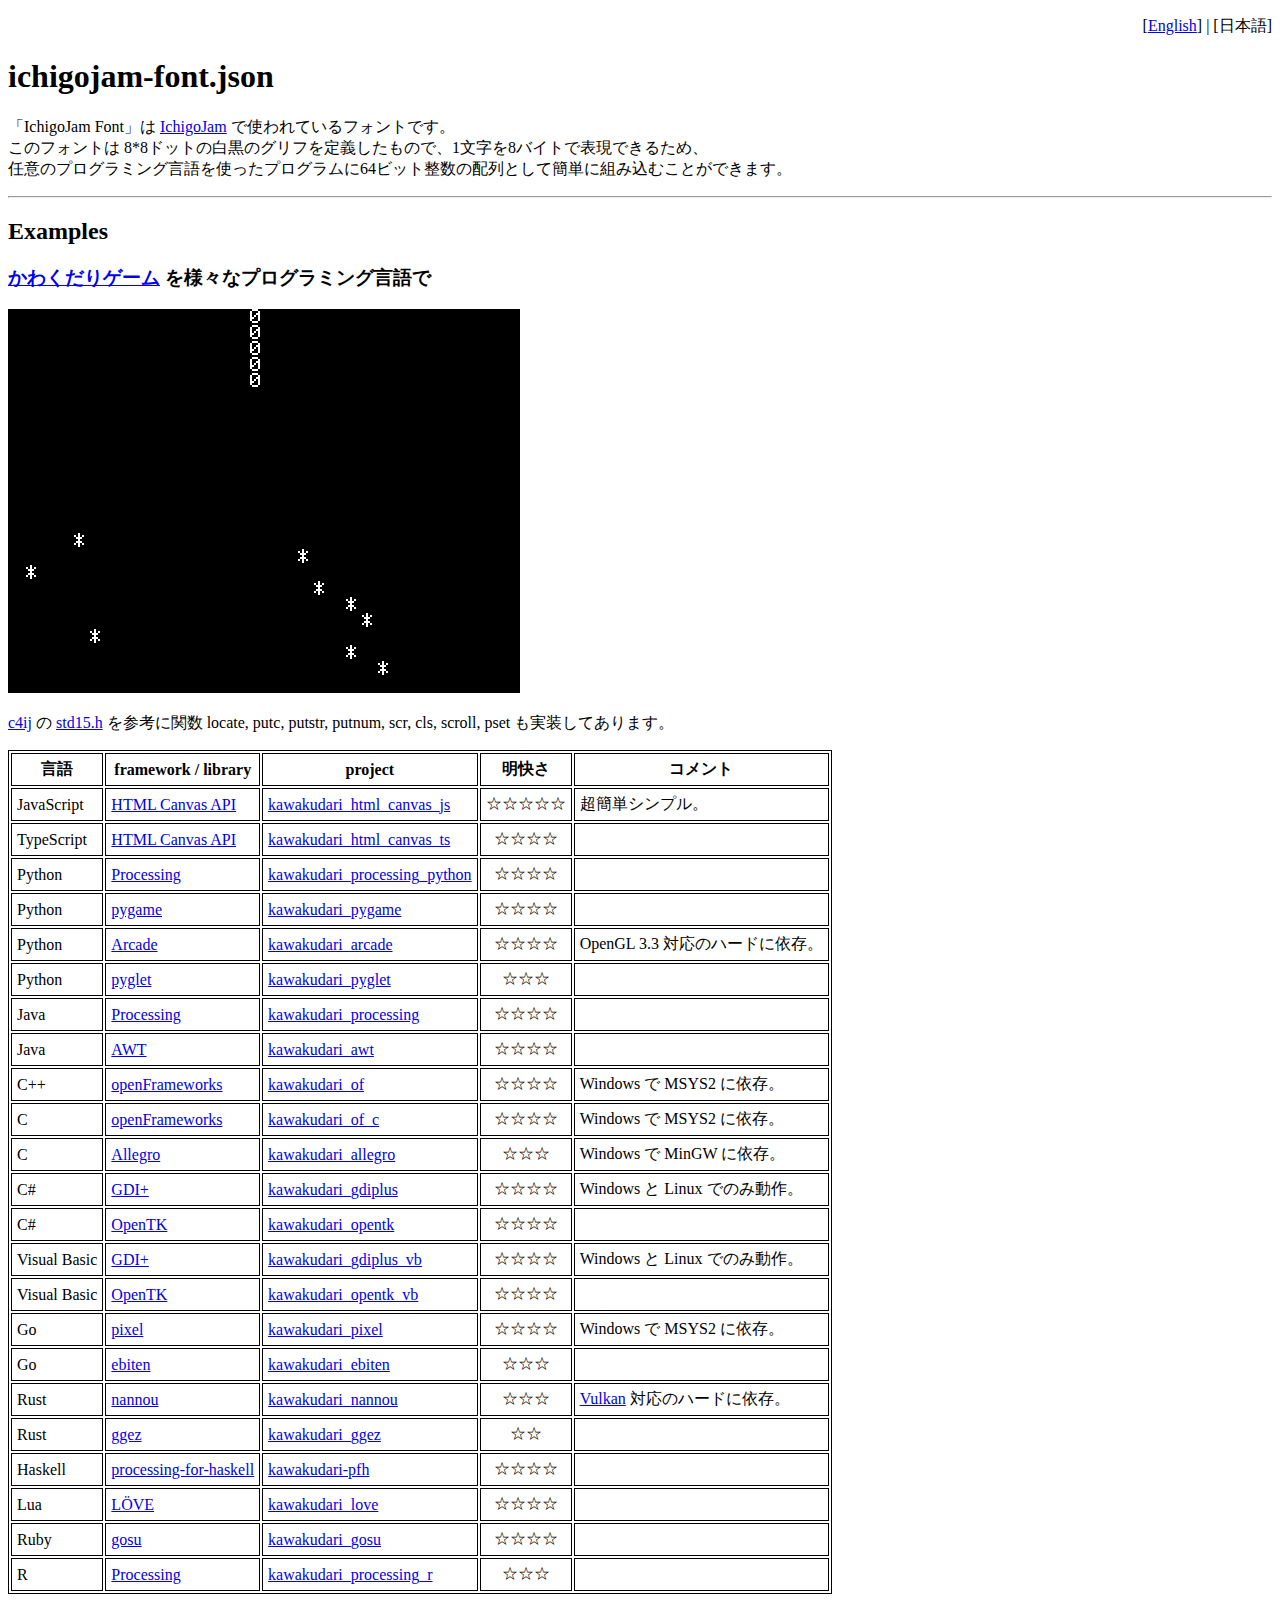
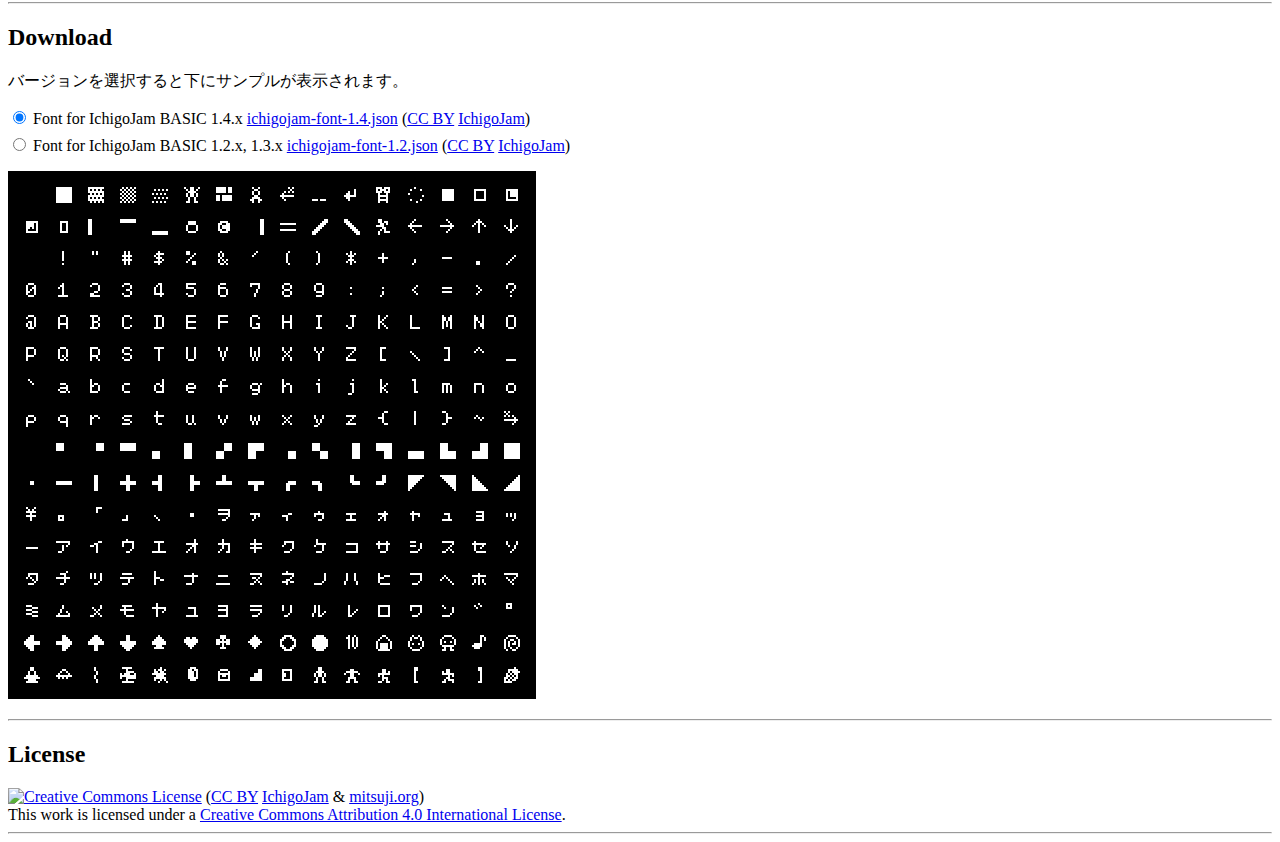
==== commit b14f991a: "mod: example table pyglet" ====
--- a/index_ja.html
+++ b/index_ja.html
@@ -75,6 +75,13 @@
 	<td><a href="https://github.com/mitsuji/kawakudari_arcade">kawakudari_arcade</a></td>
 	<td class="clarity">☆☆☆☆</td>
 	<td>OpenGL 3.3 対応のハードに依存。</td>
+      </tr>
+      <tr>
+	<td>Python</td>
+	<td><a href="https://pyglet.readthedocs.io/en/latest/">pyglet</a></td>
+	<td><a href="https://github.com/mitsuji/kawakudari_pyglet">kawakudari_pyglet</a></td>
+	<td class="clarity">☆☆☆</td>
+	<td></td>
       </tr>
       <tr>
 	<td>Java</td>
